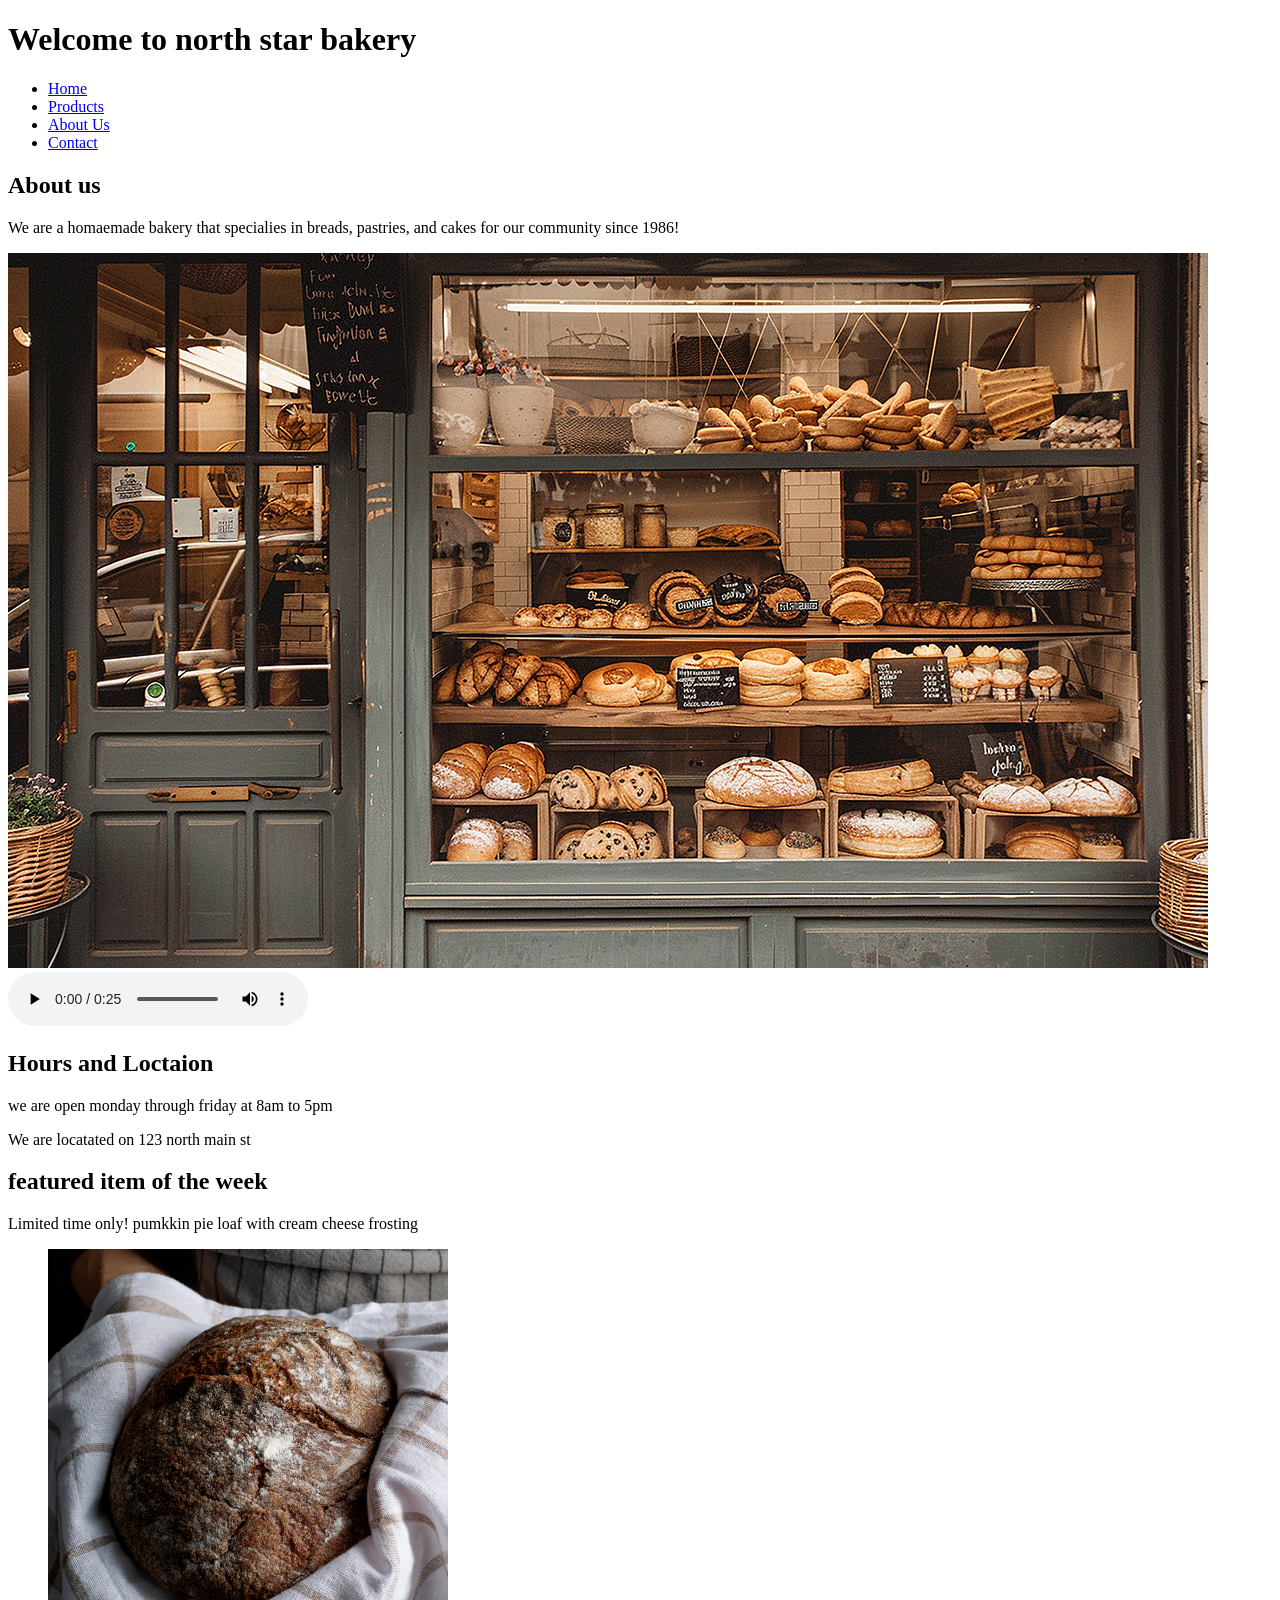
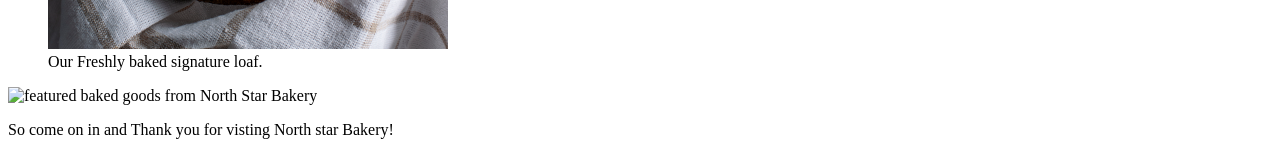
==== index.html @ d6da14d1 "Fix typo in img tag in index.html" ====
<!DOCTYPE html>
<html lang="en">
<head>
  <title>North Star Bakery</title>
</head>
<body>
  <header>
    <h1>Welcome to north star bakery</h1>
  </header>
  <nav>
   <ul>
      <li><a href="index.html">Home</a></li>
      <li><a href=<"products.html">Products</a</li>
      <li><a href="about.html">About Us</a</li>
      <li><a href="contact.html">Contact</a></li>
   </ul>
 </nav>
  <main>
    
    <section>
      <h2>About us</h2>
      <p>We are a homaemade bakery that specialies in breads, pastries, and cakes for our community since 1986!</p>
      <img src="bakery-storefront_c.png"
          alt="Front entrance of North Star Bakery"> 
      
      <audio controls>
      <source src="bakery-welcome_c.mp3" type="audio/mpeg">
       Your brower does not support sudio playback.
      </audio>
  </section>

    <section>
      <h2>Hours and Loctaion</h2>
      <p> we are open monday through friday at 8am to 5pm</p>
      <p>We are locatated on 123 north main st </p>
    </section>
    
    <section>
      <h2> featured item of the week</h2>
      <p>Limited time only! pumkkin pie loaf with cream cheese frosting</p>
    </section>
    <figure>
      <img src="bakery-signature-loaf_c.png"
        alt="freshly baked signature loaf from North star Bakery" width=400>
      <figcaption>
        Our Freshly baked signature loaf.
      </figcaption>
    </figure>

    <Picture>
      <source
        media="(max-width: 600px)"
        srcset="bakery-feature-small_c.png">
      
    <img scr="bakery-feature-large_c.png"
        alt="featured baked goods from North Star Bakery" width="400"> 
    </Picture>
    
  </main>
  <footer>
    <p>So come on in and Thank you for visting North star Bakery!</p>
  </footer>
</body>
</html>
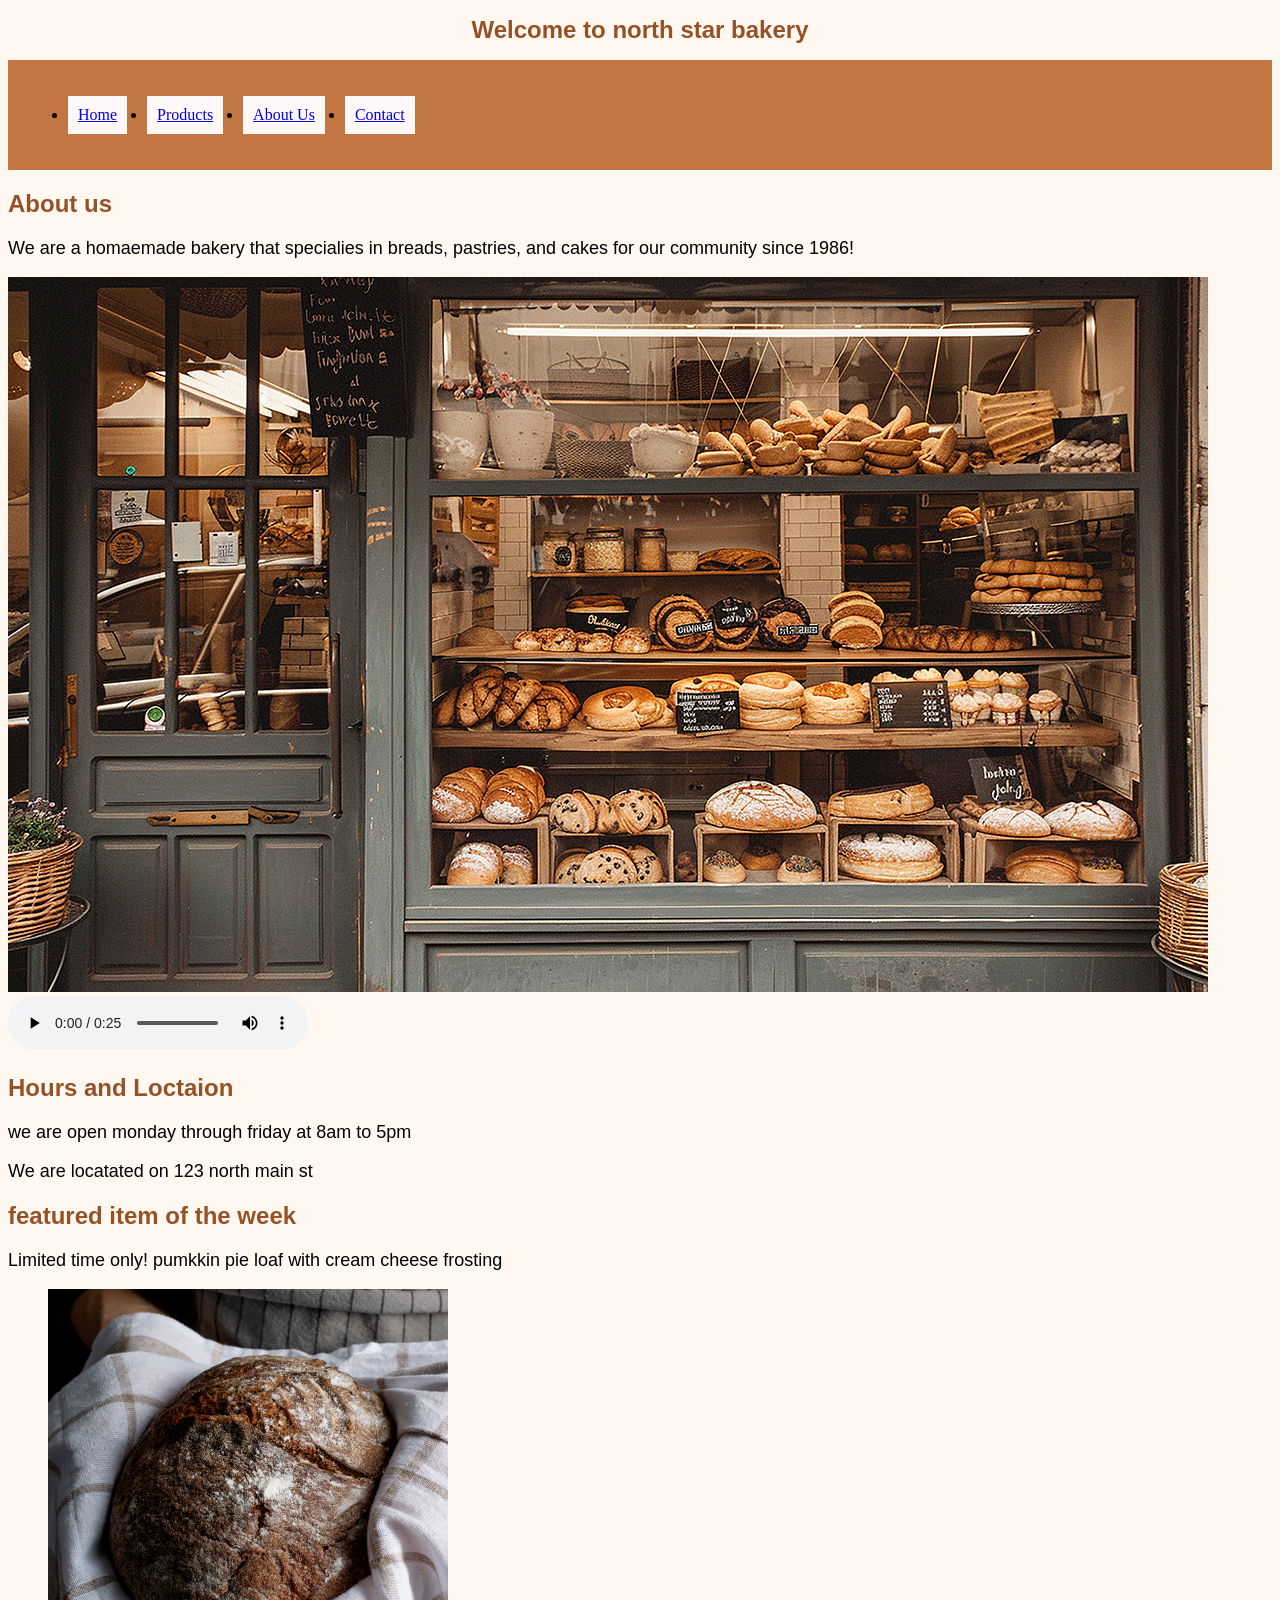
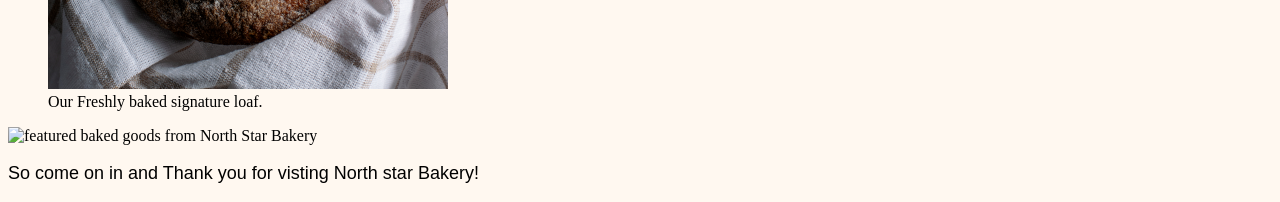
==== commit ec461dce: "Add stylesheet link to index.html" ====
--- a/index.html
+++ b/index.html
@@ -2,6 +2,7 @@
 <html lang="en">
 <head>
   <title>North Star Bakery</title>
+  <link rel="stylesheet" href="style.css">
 </head>
 <body>
   <header>
@@ -10,8 +11,8 @@
   <nav>
    <ul>
       <li><a href="index.html">Home</a></li>
-      <li><a href=<"products.html">Products</a</li>
-      <li><a href="about.html">About Us</a</li>
+      <li><a href="products.html">Products</a></li>
+      <li><a href="about.html">About Us</a></li>
       <li><a href="contact.html">Contact</a></li>
    </ul>
  </nav>
--- a/style.css
+++ b/style.css
@@ -0,0 +1,52 @@
+body {
+  background-color: #FFF8F0;
+}
+
+header {
+  color: #431F08;
+    font-family: "Congenial Black", sans-serif; 
+  font-size: 30px;
+  text-align: center;
+}
+
+h1 {
+  color: #955226;
+    font-family: "Arial", sans-serif; 
+  font-size: 24px;
+}
+
+h2 {
+  color: #955226;
+    font-family: "Arial", sans-serif; 
+  font-size: 24px;
+}
+
+nav { 
+  background-color: #c27643;
+    padding: 20px;
+}
+nav a {
+  display: block;
+  background-color: #FFF8F8;
+  padding: 10px;
+}
+nav ul {
+  display: flex;
+    flex-direction: row;
+  gap: 20px;
+} 
+
+@media (max-width: 600px) {
+nav ul { 
+  flex-direction: column; 
+}
+}
+
+p {
+  color: #000000;
+    font-family: "Arial", sans-serif; 
+  font-size: 18px;
+}  
+
+
+  
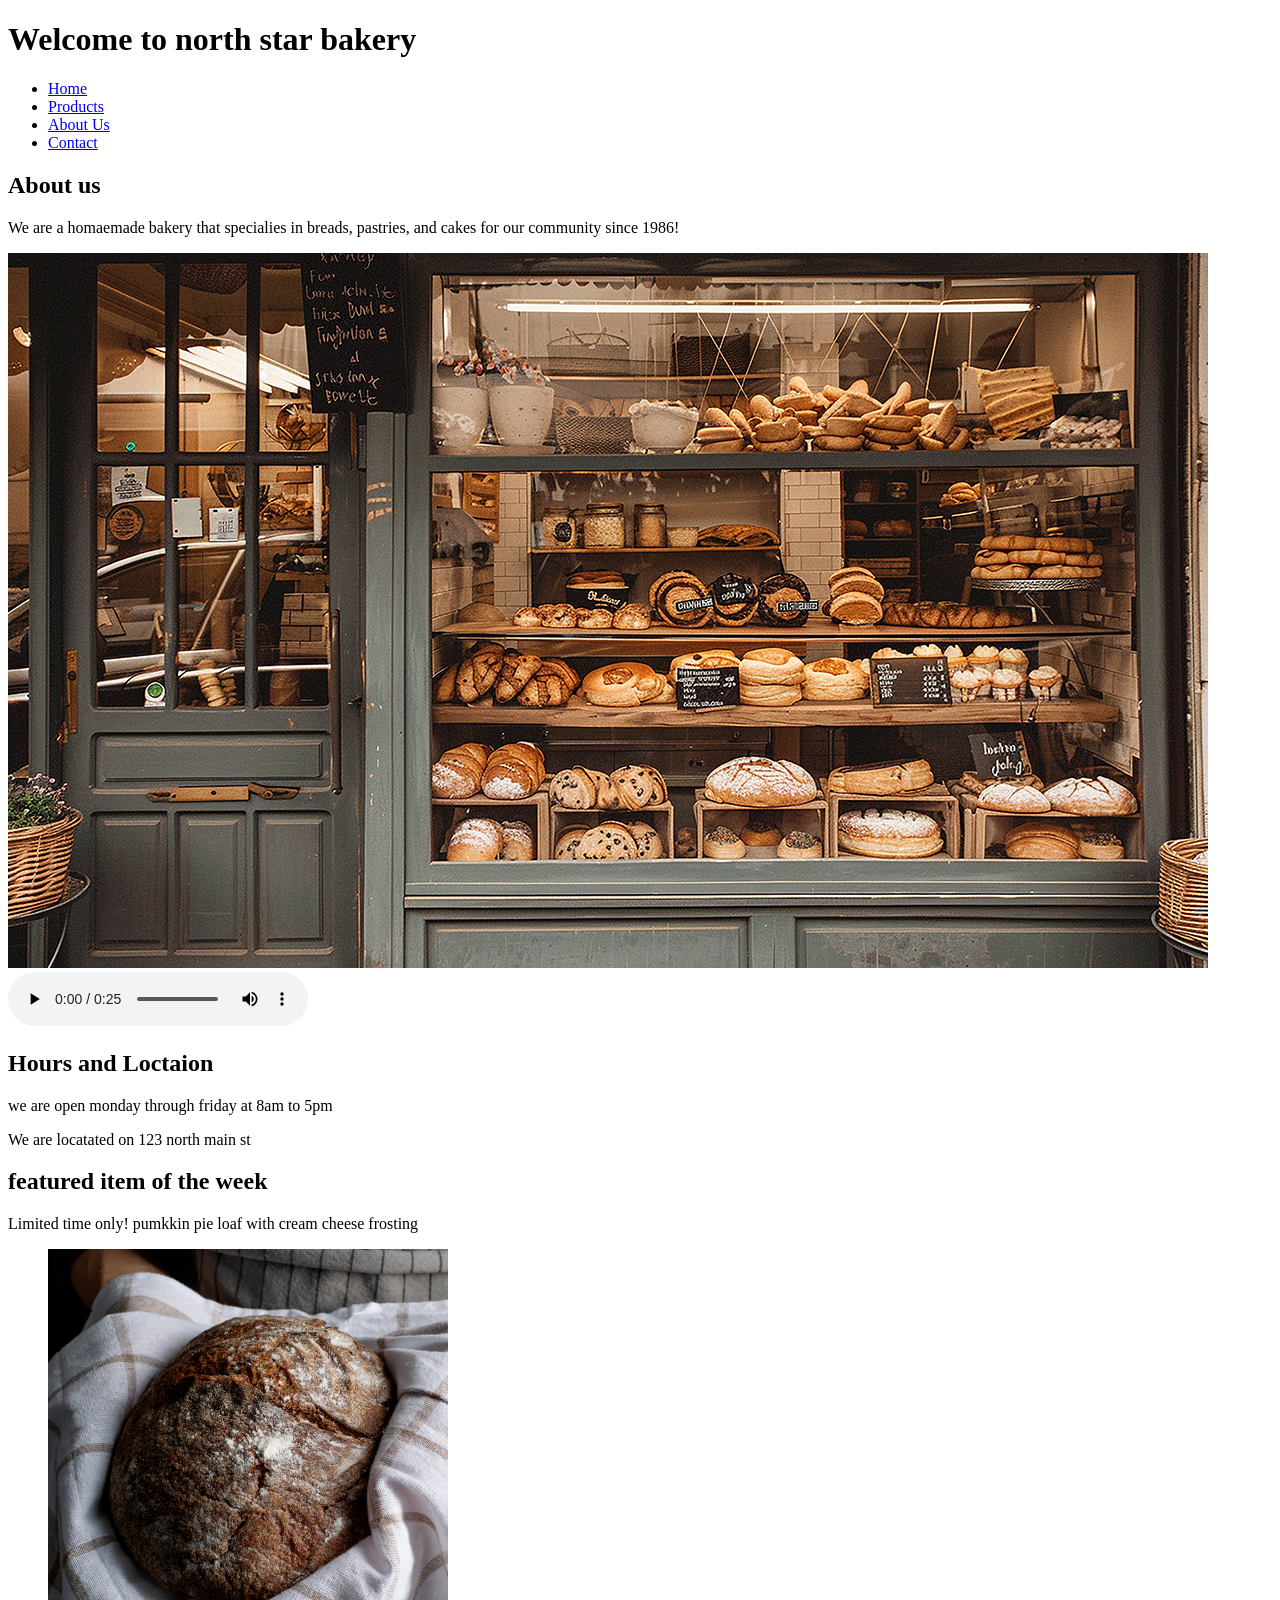
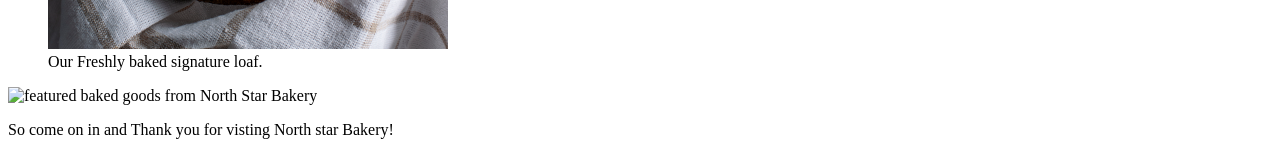
==== commit 28c174dd: "Comment out stylesheet link in index.html Comment out the stylesheet link in index.html." ====
--- a/index.html
+++ b/index.html
@@ -2,7 +2,7 @@
 <html lang="en">
 <head>
   <title>North Star Bakery</title>
-  <link rel="stylesheet" href="style.css">
+  <!-- <link rel="stylesheet" href="./style.cssv=2"> -->
 </head>
 <body>
   <header>
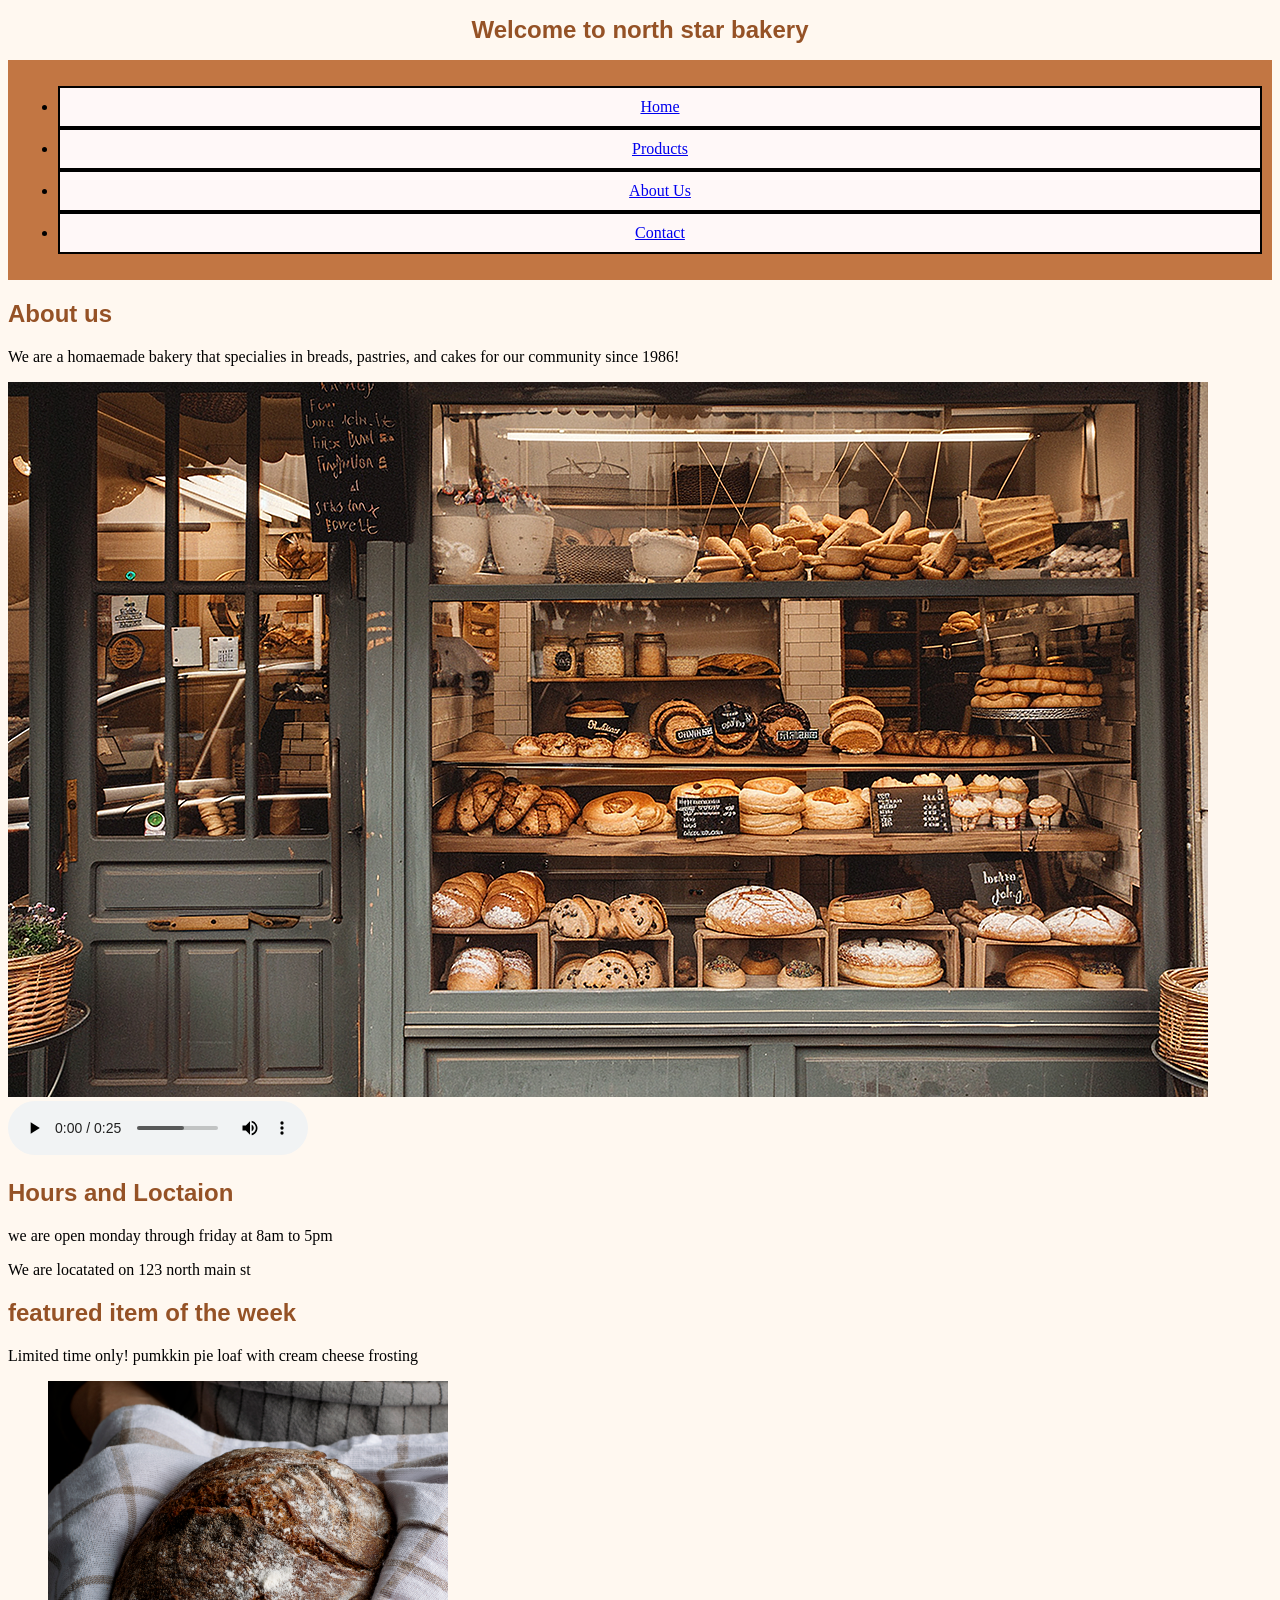
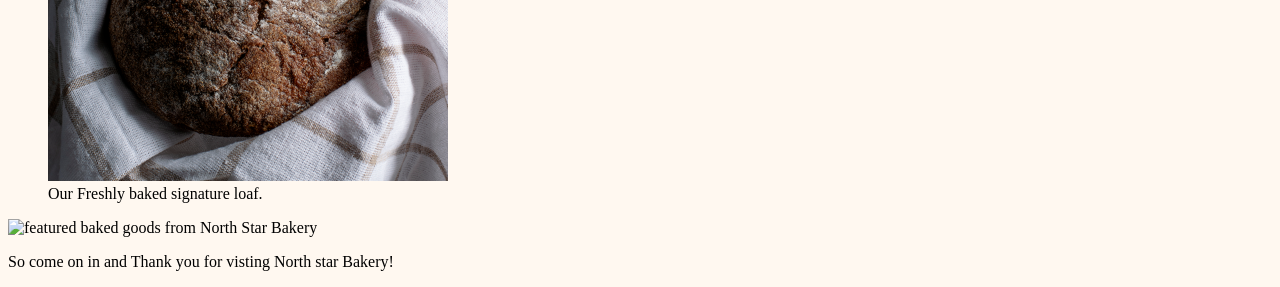
==== commit d0fedffa: "Fix stylesheet link in index.html" ====
--- a/index.html
+++ b/index.html
@@ -2,7 +2,7 @@
 <html lang="en">
 <head>
   <title>North Star Bakery</title>
-  <!-- <link rel="stylesheet" href="./style.cssv=2"> -->
+  <link rel="stylesheet" href="style.css">
 </head>
 <body>
   <header>
--- a/style.css
+++ b/style.css
@@ -0,0 +1,61 @@
+body {
+  background-color: #FFF8F0;
+}
+
+header {
+  color: #431F08;
+    font-family: "Congenial Black", sans-serif; 
+  font-size: 36px;
+  text-align: center;
+}
+
+h1 {
+  color: #955226;
+    font-family: "Arial", sans-serif; 
+  font-size: 24px;
+}
+
+h2 {
+  color: #955226;
+    font-family: "Arial", sans-serif; 
+  font-size: 24px;
+}
+
+nav { 
+  background-color: #c27643;
+    padding: 10px;
+}
+nav a {
+  display: block;
+  background-color: #FFF8F8;
+  border: 2px solid #000000;
+  padding: 10px 20px;
+  font-size-22px;
+  text-align: center;
+  
+nav ul {
+  display: flex;
+    flex-direction: row;
+  align-items:center;
+  justify-content: space-evenly;
+  gap: 25px;
+  padding: 10px 25px;
+  margin: 0;
+  list-sytle:none;
+} 
+
+@media (max-width: 600px) {
+nav ul { 
+  flex-direction: column; 
+}
+}
+
+p {
+  color: #000000;
+    font-family: "Arial", sans-serif; 
+  font-size: 18px;
+}  
+
+
+  
+
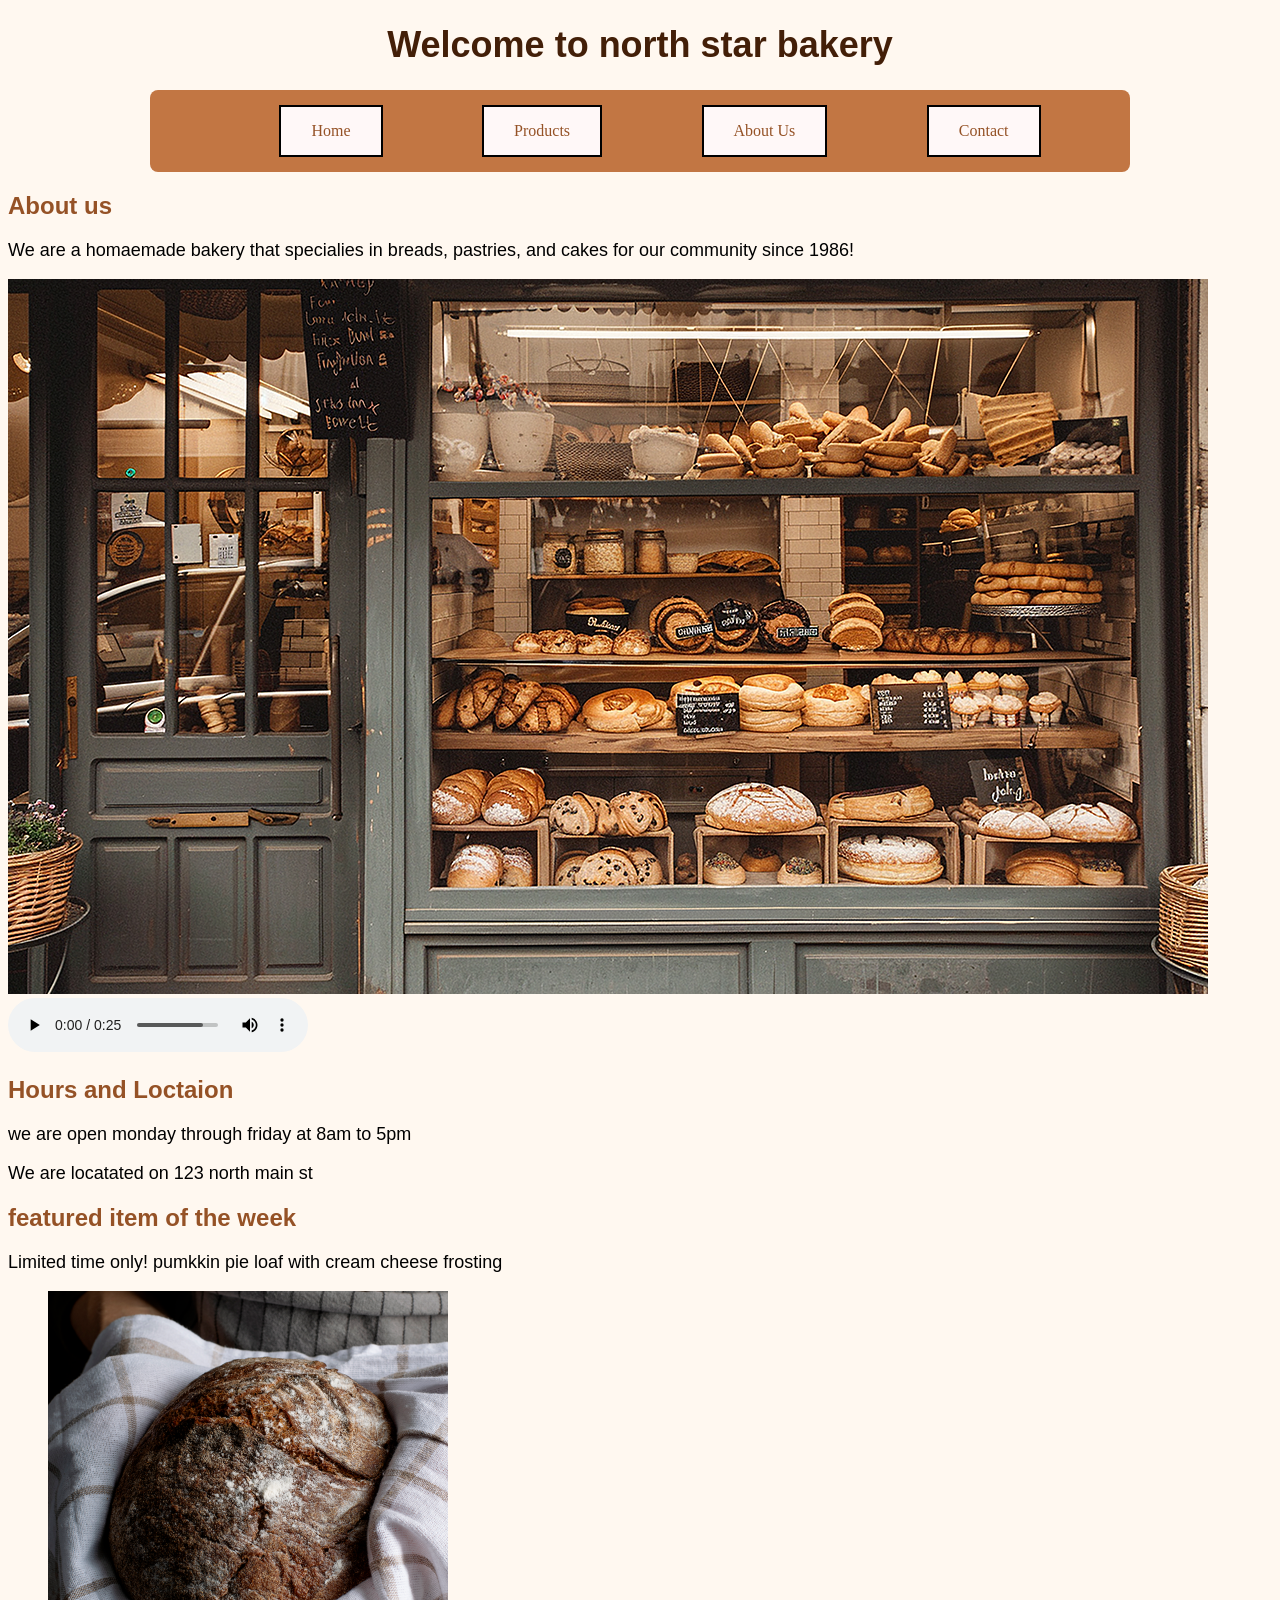
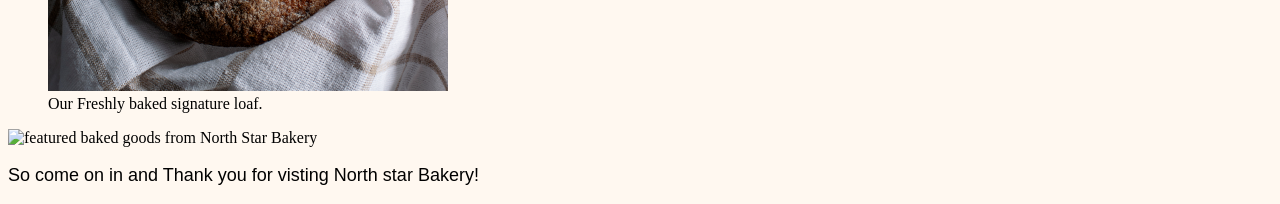
==== commit d417288f: "Add viewport meta tag for responsive design" ====
--- a/index.html
+++ b/index.html
@@ -3,6 +3,7 @@
 <head>
   <title>North Star Bakery</title>
   <link rel="stylesheet" href="style.css">
+  <meta name="viewpoint" content="width=device-width, initial scale=1.0">
 </head>
 <body>
   <header>
--- a/style.css
+++ b/style.css
@@ -2,17 +2,11 @@
   background-color: #FFF8F0;
 }
 
-header {
+h1 {
   color: #431F08;
-    font-family: "Congenial Black", sans-serif; 
+    font-family: "Arial Black", Arial, sans-serif; 
   font-size: 36px;
   text-align: center;
-}
-
-h1 {
-  color: #955226;
-    font-family: "Arial", sans-serif; 
-  font-size: 24px;
 }
 
 h2 {
@@ -21,28 +15,37 @@
   font-size: 24px;
 }
 
-nav { 
+nav {
   background-color: #c27643;
-    padding: 10px;
-}
+  padding: 15px;
+  margin: 20px auto;
+  max-width: 950px;
+  border-radius: 8px
+} 
+
+nav ul {
+  display: flex;
+  flex-direction: row;
+  justify-content: space-evenly;
+  align-items: center;
+  list-style: none;
+  gap: 25px;
+  padding: 10px 25pz;
+  margin: 0;
+} 
+
 nav a {
   display: block;
   background-color: #FFF8F8;
+  color: #955226;
+  font-size: 22px
+    text-align: center;
+  text-decoration: none;  
+  padding: 15px 30px;
   border: 2px solid #000000;
-  padding: 10px 20px;
-  font-size-22px;
-  text-align: center;
-  
-nav ul {
-  display: flex;
-    flex-direction: row;
-  align-items:center;
-  justify-content: space-evenly;
-  gap: 25px;
-  padding: 10px 25px;
-  margin: 0;
-  list-sytle:none;
-} 
+  border-radius: 8px
+    min-width: 130px;
+}
 
 @media (max-width: 600px) {
 nav ul { 
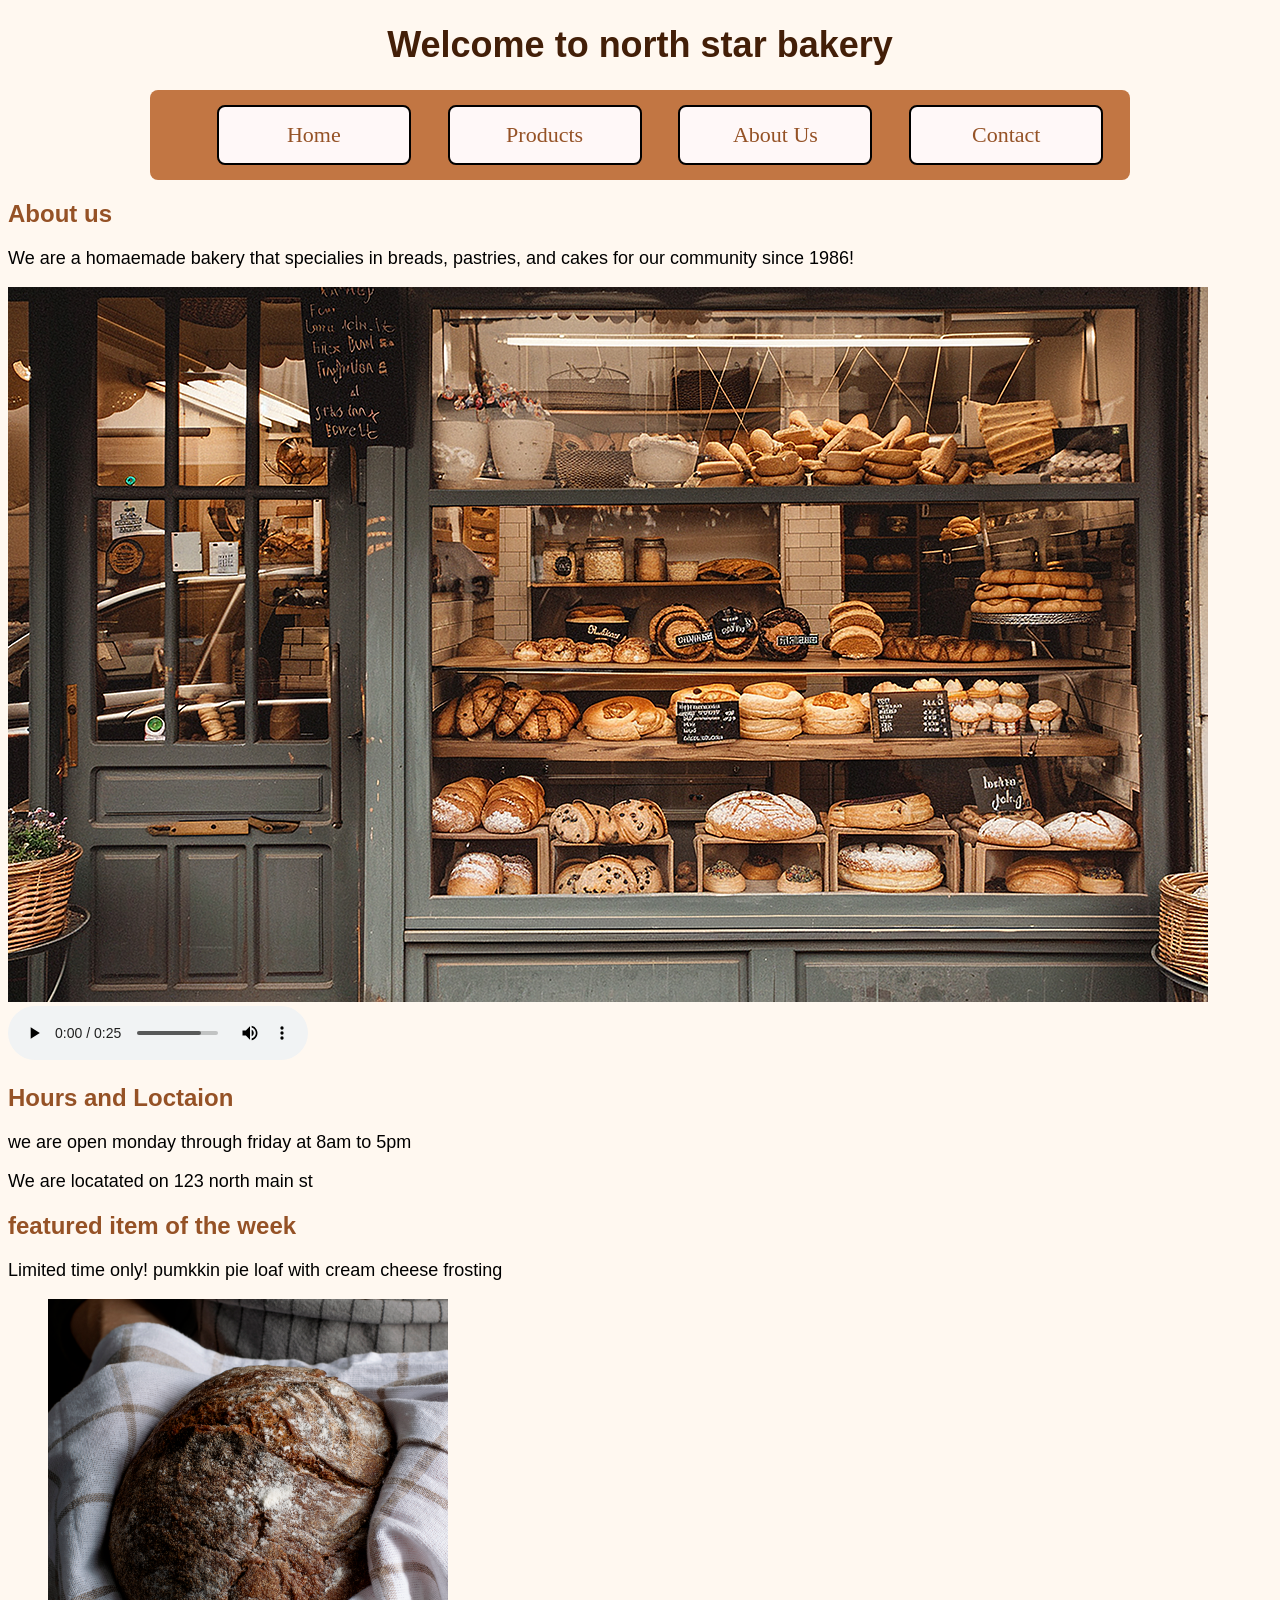
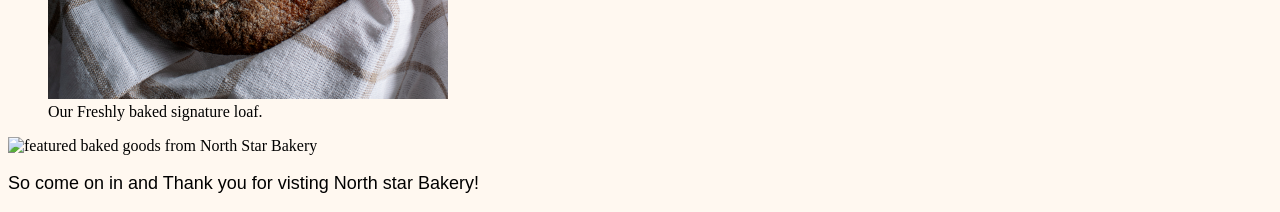
==== commit ecd68508: "Fix image width attribute in index.html" ====
--- a/index.html
+++ b/index.html
@@ -55,7 +55,7 @@
         srcset="bakery-feature-small_c.png">
       
     <img scr="bakery-feature-large_c.png"
-        alt="featured baked goods from North Star Bakery" width="400"> 
+        alt="featured baked goods from North Star Bakery" width="300"> 
     </Picture>
     
   </main>
--- a/style.css
+++ b/style.css
@@ -38,12 +38,12 @@
   display: block;
   background-color: #FFF8F8;
   color: #955226;
-  font-size: 22px
+  font-size: 22px;
     text-align: center;
   text-decoration: none;  
   padding: 15px 30px;
   border: 2px solid #000000;
-  border-radius: 8px
+  border-radius: 8px;
     min-width: 130px;
 }
 
@@ -51,6 +51,9 @@
 nav ul { 
   flex-direction: column; 
 }
+  nav a {
+    min-width: 0;
+  } 
 }
 
 p {
